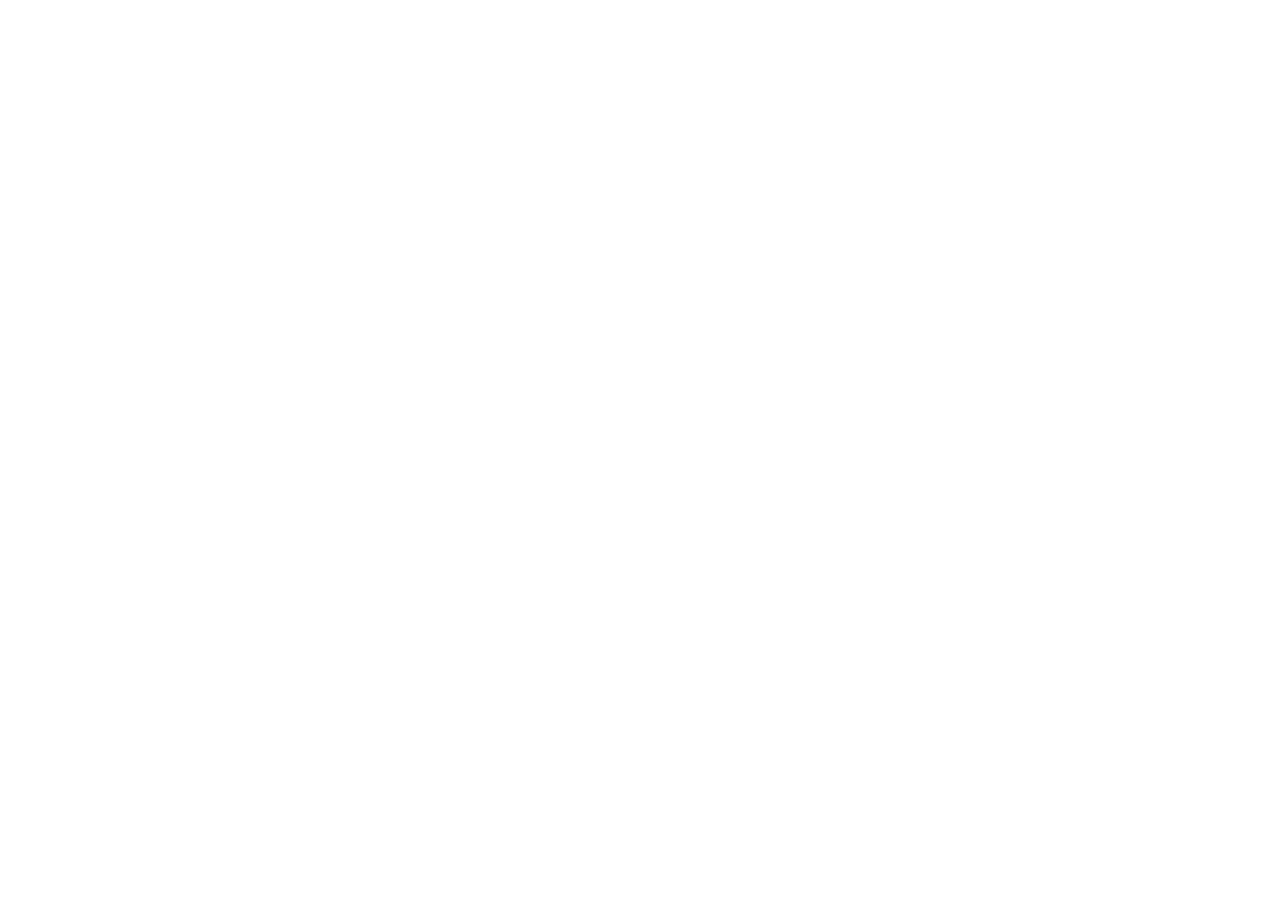
==== login.html @ ce4c8227 "init project" ====
<!DOCTYPE html>
<html lang="en">
<head>
    <meta charset="UTF-8">
    <meta http-equiv="X-UA-Compatible" content="IE=edge">
    <meta name="viewport" content="width=device-width, initial-scale=1.0">
    <title>Document</title>
</head>
<body>
    
</body>
</html>
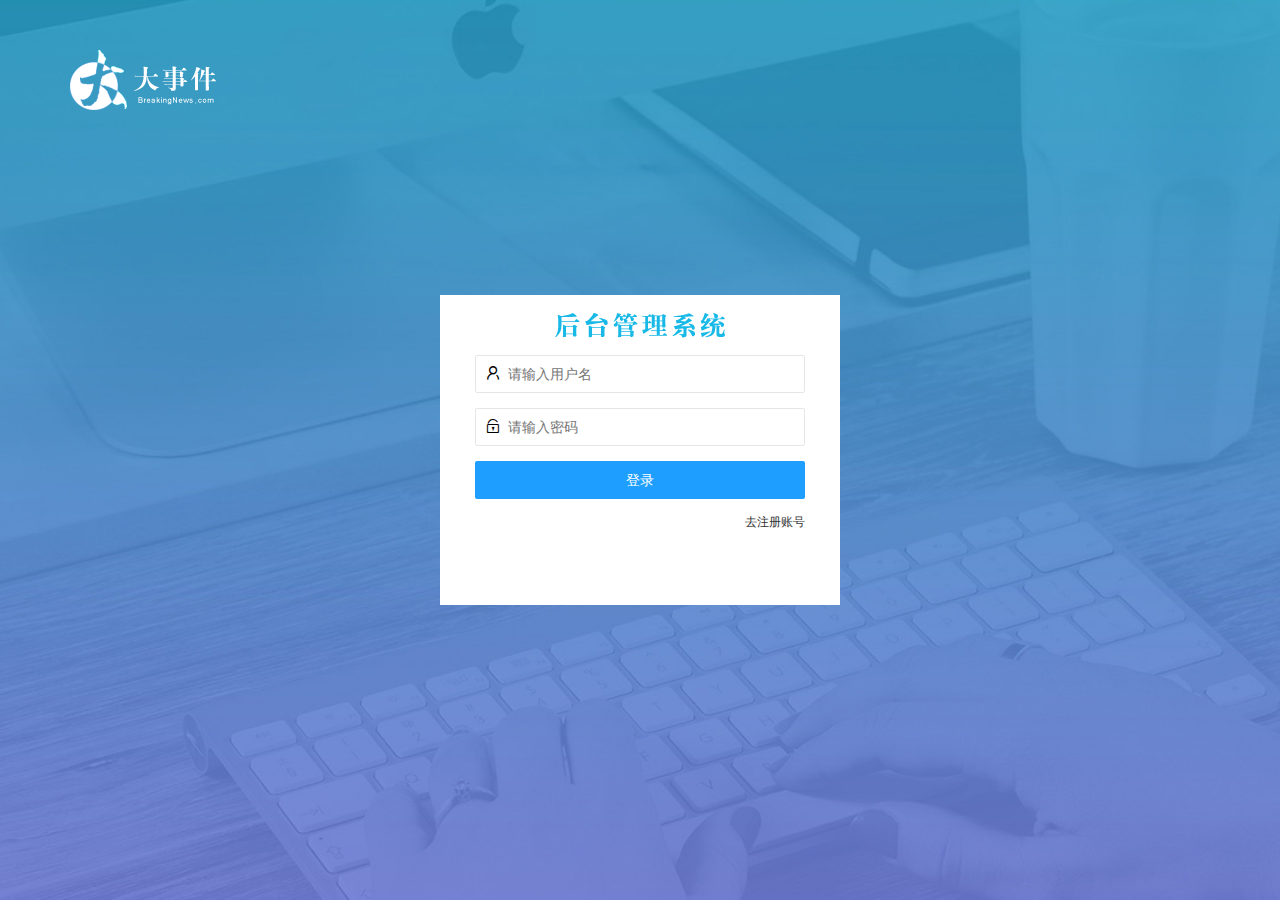
==== commit b2408e82: "完成了登录和注册页面的开发" ====
--- a/login.html
+++ b/login.html
@@ -1,12 +1,97 @@
 <!DOCTYPE html>
 <html lang="en">
+
 <head>
     <meta charset="UTF-8">
     <meta http-equiv="X-UA-Compatible" content="IE=edge">
     <meta name="viewport" content="width=device-width, initial-scale=1.0">
-    <title>Document</title>
+    <title>大事件—登录/注册</title>
+    <link rel="stylesheet" href="/assets/lib/layui/css/layui.css">
+    <link rel="stylesheet" href="./assets/css/login.css">
 </head>
+
 <body>
+    <!-- logo区域 -->
+    <div class="layui-main">
+        <img src="/assets/images/logo.png" alt="" />
+    </div>
+    <!-- 登录注册区域 -->
+    <div class="dlzc">
+        <div class="title-box"></div>
+        <!-- 登录的div -->
+        <div class="login-box">
+            <!-- 登录的表单 -->
+            <form class="layui-form" id="from_login">
+                <!-- 用户名 -->
+                <div class="layui-form-item">
+                    <i class="layui-icon layui-icon-username"></i>  
+                    <input type="text" name="username" required lay-verify="required" placeholder="请输入用户名"
+                        autocomplete="off" class="layui-input">
+
+                </div>
+                <!-- 密码 -->
+                <div class="layui-form-item">
+                    <i class="layui-icon layui-icon-password"></i>  
+                    <input type="password" name="password" required lay-verify="required|pwd" placeholder="请输入密码"
+                        autocomplete="off" class="layui-input">
+
+                </div>
+                <!-- 登录按钮 -->
+                <div class="layui-form-item">
+                    <!-- 注意:表单提交按钮和普通按钮的区别，就是lay-submit属性 -->
+                    <button class="layui-btn layui-btn-fluid layui-btn layui-btn-normal" lay-submit>登录</button>
+                </div>
+                <div class="layui-form-item links">
+                    <a href="javascript:;" id="link_reg">去注册账号</a>
+                </div>
+            </form>
+        </div>
+        <!-- 注册的div -->
+        <div class="reg-box">
+            <!-- 注册的表单 -->
+            <form class="layui-form" id="from_reg">
+                <!-- 用户名 -->
+                <div class="layui-form-item">
+                    <i class="layui-icon layui-icon-username"></i>  
+                    <input type="text" name="username" required lay-verify="required" placeholder="请输入用户名"
+                        autocomplete="off" class="layui-input">
+
+                </div>
+                <!-- 密码 -->
+                <div class="layui-form-item">
+                    <i class="layui-icon layui-icon-password"></i>  
+                    <input type="password" name="password" required lay-verify="required|pwd" placeholder="请输入密码"
+                        autocomplete="off" class="layui-input">
+
+                </div>
+                <!-- 确认密码 -->
+                <div class="layui-form-item">
+                    <i class="layui-icon layui-icon-password"></i>  
+                    <input type="password" name="repassword" required lay-verify="required|pwd|repwb" placeholder="再次确认密码密码"
+                        autocomplete="off" class="layui-input">
+
+                </div>
+                <!-- 登录按钮 -->
+                <div class="layui-form-item">
+                    <!-- 注意:表单提交按钮和普通按钮的区别，就是lay-submit属性 -->
+                    <button class="layui-btn layui-btn-fluid layui-btn layui-btn-normal" lay-submit>注册</button>
+                </div>
+                <div class="layui-form-item links">
+                    <a href="javascript:;" id="link_login">去登录</a>
+                </div>
+            </form>
+         
+        </div>
+    </div>
+    <!-- 导入layui-js -->
+    <script src="/assets/lib/layui/layui.all.js"></script>
+    <!-- 导入jquery -->
+    <script src="/assets/lib/jquery.js"></script>
+    <!-- 导入自己封装的baseAPI.ja -->
+    <script src="/assets/js/baseAPI.js"></script>
+    <!-- 导入自己的js -->
+    <script src="/assets/js/login.js"></script>
     
 </body>
+
 </html>--- a/assets/lib/layui/css/layui.css
+++ b/assets/lib/layui/css/layui.css
@@ -0,0 +1,2 @@
+/** layui-v2.5.5 MIT License By https://www.layui.com */
+ .layui-inline,img{display:inline-block;vertical-align:middle}h1,h2,h3,h4,h5,h6{font-weight:400}.layui-edge,.layui-header,.layui-inline,.layui-main{position:relative}.layui-body,.layui-edge,.layui-elip{overflow:hidden}.layui-btn,.layui-edge,.layui-inline,img{vertical-align:middle}.layui-btn,.layui-disabled,.layui-icon,.layui-unselect{-moz-user-select:none;-webkit-user-select:none;-ms-user-select:none}.layui-elip,.layui-form-checkbox span,.layui-form-pane .layui-form-label{text-overflow:ellipsis;white-space:nowrap}.layui-breadcrumb,.layui-tree-btnGroup{visibility:hidden}blockquote,body,button,dd,div,dl,dt,form,h1,h2,h3,h4,h5,h6,input,li,ol,p,pre,td,textarea,th,ul{margin:0;padding:0;-webkit-tap-highlight-color:rgba(0,0,0,0)}a:active,a:hover{outline:0}img{border:none}li{list-style:none}table{border-collapse:collapse;border-spacing:0}h4,h5,h6{font-size:100%}button,input,optgroup,option,select,textarea{font-family:inherit;font-size:inherit;font-style:inherit;font-weight:inherit;outline:0}pre{white-space:pre-wrap;white-space:-moz-pre-wrap;white-space:-pre-wrap;white-space:-o-pre-wrap;word-wrap:break-word}body{line-height:24px;font:14px Helvetica Neue,Helvetica,PingFang SC,Tahoma,Arial,sans-serif}hr{height:1px;margin:10px 0;border:0;clear:both}a{color:#333;text-decoration:none}a:hover{color:#777}a cite{font-style:normal;*cursor:pointer}.layui-border-box,.layui-border-box *{box-sizing:border-box}.layui-box,.layui-box *{box-sizing:content-box}.layui-clear{clear:both;*zoom:1}.layui-clear:after{content:'\20';clear:both;*zoom:1;display:block;height:0}.layui-inline{*display:inline;*zoom:1}.layui-edge{display:inline-block;width:0;height:0;border-width:6px;border-style:dashed;border-color:transparent}.layui-edge-top{top:-4px;border-bottom-color:#999;border-bottom-style:solid}.layui-edge-right{border-left-color:#999;border-left-style:solid}.layui-edge-bottom{top:2px;border-top-color:#999;border-top-style:solid}.layui-edge-left{border-right-color:#999;border-right-style:solid}.layui-disabled,.layui-disabled:hover{color:#d2d2d2!important;cursor:not-allowed!important}.layui-circle{border-radius:100%}.layui-show{display:block!important}.layui-hide{display:none!important}@font-face{font-family:layui-icon;src:url(../font/iconfont.eot?v=250);src:url(../font/iconfont.eot?v=250#iefix) format('embedded-opentype'),url(../font/iconfont.woff2?v=250) format('woff2'),url(../font/iconfont.woff?v=250) format('woff'),url(../font/iconfont.ttf?v=250) format('truetype'),url(../font/iconfont.svg?v=250#layui-icon) format('svg')}.layui-icon{font-family:layui-icon!important;font-size:16px;font-style:normal;-webkit-font-smoothing:antialiased;-moz-osx-font-smoothing:grayscale}.layui-icon-reply-fill:before{content:"\e611"}.layui-icon-set-fill:before{content:"\e614"}.layui-icon-menu-fill:before{content:"\e60f"}.layui-icon-search:before{content:"\e615"}.layui-icon-share:before{content:"\e641"}.layui-icon-set-sm:before{content:"\e620"}.layui-icon-engine:before{content:"\e628"}.layui-icon-close:before{content:"\1006"}.layui-icon-close-fill:before{content:"\1007"}.layui-icon-chart-screen:before{content:"\e629"}.layui-icon-star:before{content:"\e600"}.layui-icon-circle-dot:before{content:"\e617"}.layui-icon-chat:before{content:"\e606"}.layui-icon-release:before{content:"\e609"}.layui-icon-list:before{content:"\e60a"}.layui-icon-chart:before{content:"\e62c"}.layui-icon-ok-circle:before{content:"\1005"}.layui-icon-layim-theme:before{content:"\e61b"}.layui-icon-table:before{content:"\e62d"}.layui-icon-right:before{content:"\e602"}.layui-icon-left:before{content:"\e603"}.layui-icon-cart-simple:before{content:"\e698"}.layui-icon-face-cry:before{content:"\e69c"}.layui-icon-face-smile:before{content:"\e6af"}.layui-icon-survey:before{content:"\e6b2"}.layui-icon-tree:before{content:"\e62e"}.layui-icon-upload-circle:before{content:"\e62f"}.layui-icon-add-circle:before{content:"\e61f"}.layui-icon-download-circle:before{content:"\e601"}.layui-icon-templeate-1:before{content:"\e630"}.layui-icon-util:before{content:"\e631"}.layui-icon-face-surprised:before{content:"\e664"}.layui-icon-edit:before{content:"\e642"}.layui-icon-speaker:before{content:"\e645"}.layui-icon-down:before{content:"\e61a"}.layui-icon-file:before{content:"\e621"}.layui-icon-layouts:before{content:"\e632"}.layui-icon-rate-half:before{content:"\e6c9"}.layui-icon-add-circle-fine:before{content:"\e608"}.layui-icon-prev-circle:before{content:"\e633"}.layui-icon-read:before{content:"\e705"}.layui-icon-404:before{content:"\e61c"}.layui-icon-carousel:before{content:"\e634"}.layui-icon-help:before{content:"\e607"}.layui-icon-code-circle:before{content:"\e635"}.layui-icon-water:before{content:"\e636"}.layui-icon-username:before{content:"\e66f"}.layui-icon-find-fill:before{content:"\e670"}.layui-icon-about:before{content:"\e60b"}.layui-icon-location:before{content:"\e715"}.layui-icon-up:before{content:"\e619"}.layui-icon-pause:before{content:"\e651"}.layui-icon-date:before{content:"\e637"}.layui-icon-layim-uploadfile:before{content:"\e61d"}.layui-icon-delete:before{content:"\e640"}.layui-icon-play:before{content:"\e652"}.layui-icon-top:before{content:"\e604"}.layui-icon-friends:before{content:"\e612"}.layui-icon-refresh-3:before{content:"\e9aa"}.layui-icon-ok:before{content:"\e605"}.layui-icon-layer:before{content:"\e638"}.layui-icon-face-smile-fine:before{content:"\e60c"}.layui-icon-dollar:before{content:"\e659"}.layui-icon-group:before{content:"\e613"}.layui-icon-layim-download:before{content:"\e61e"}.layui-icon-picture-fine:before{content:"\e60d"}.layui-icon-link:before{content:"\e64c"}.layui-icon-diamond:before{content:"\e735"}.layui-icon-log:before{content:"\e60e"}.layui-icon-rate-solid:before{content:"\e67a"}.layui-icon-fonts-del:before{content:"\e64f"}.layui-icon-unlink:before{content:"\e64d"}.layui-icon-fonts-clear:before{content:"\e639"}.layui-icon-triangle-r:before{content:"\e623"}.layui-icon-circle:before{content:"\e63f"}.layui-icon-radio:before{content:"\e643"}.layui-icon-align-center:before{content:"\e647"}.layui-icon-align-right:before{content:"\e648"}.layui-icon-align-left:before{content:"\e649"}.layui-icon-loading-1:before{content:"\e63e"}.layui-icon-return:before{content:"\e65c"}.layui-icon-fonts-strong:before{content:"\e62b"}.layui-icon-upload:before{content:"\e67c"}.layui-icon-dialogue:before{content:"\e63a"}.layui-icon-video:before{content:"\e6ed"}.layui-icon-headset:before{content:"\e6fc"}.layui-icon-cellphone-fine:before{content:"\e63b"}.layui-icon-add-1:before{content:"\e654"}.layui-icon-face-smile-b:before{content:"\e650"}.layui-icon-fonts-html:before{content:"\e64b"}.layui-icon-form:before{content:"\e63c"}.layui-icon-cart:before{content:"\e657"}.layui-icon-camera-fill:before{content:"\e65d"}.layui-icon-tabs:before{content:"\e62a"}.layui-icon-fonts-code:before{content:"\e64e"}.layui-icon-fire:before{content:"\e756"}.layui-icon-set:before{content:"\e716"}.layui-icon-fonts-u:before{content:"\e646"}.layui-icon-triangle-d:before{content:"\e625"}.layui-icon-tips:before{content:"\e702"}.layui-icon-picture:before{content:"\e64a"}.layui-icon-more-vertical:before{content:"\e671"}.layui-icon-flag:before{content:"\e66c"}.layui-icon-loading:before{content:"\e63d"}.layui-icon-fonts-i:before{content:"\e644"}.layui-icon-refresh-1:before{content:"\e666"}.layui-icon-rmb:before{content:"\e65e"}.layui-icon-home:before{content:"\e68e"}.layui-icon-user:before{content:"\e770"}.layui-icon-notice:before{content:"\e667"}.layui-icon-login-weibo:before{content:"\e675"}.layui-icon-voice:before{content:"\e688"}.layui-icon-upload-drag:before{content:"\e681"}.layui-icon-login-qq:before{content:"\e676"}.layui-icon-snowflake:before{content:"\e6b1"}.layui-icon-file-b:before{content:"\e655"}.layui-icon-template:before{content:"\e663"}.layui-icon-auz:before{content:"\e672"}.layui-icon-console:before{content:"\e665"}.layui-icon-app:before{content:"\e653"}.layui-icon-prev:before{content:"\e65a"}.layui-icon-website:before{content:"\e7ae"}.layui-icon-next:before{content:"\e65b"}.layui-icon-component:before{content:"\e857"}.layui-icon-more:before{content:"\e65f"}.layui-icon-login-wechat:before{content:"\e677"}.layui-icon-shrink-right:before{content:"\e668"}.layui-icon-spread-left:before{content:"\e66b"}.layui-icon-camera:before{content:"\e660"}.layui-icon-note:before{content:"\e66e"}.layui-icon-refresh:before{content:"\e669"}.layui-icon-female:before{content:"\e661"}.layui-icon-male:before{content:"\e662"}.layui-icon-password:before{content:"\e673"}.layui-icon-senior:before{content:"\e674"}.layui-icon-theme:before{content:"\e66a"}.layui-icon-tread:before{content:"\e6c5"}.layui-icon-praise:before{content:"\e6c6"}.layui-icon-star-fill:before{content:"\e658"}.layui-icon-rate:before{content:"\e67b"}.layui-icon-template-1:before{content:"\e656"}.layui-icon-vercode:before{content:"\e679"}.layui-icon-cellphone:before{content:"\e678"}.layui-icon-screen-full:before{content:"\e622"}.layui-icon-screen-restore:before{content:"\e758"}.layui-icon-cols:before{content:"\e610"}.layui-icon-export:before{content:"\e67d"}.layui-icon-print:before{content:"\e66d"}.layui-icon-slider:before{content:"\e714"}.layui-icon-addition:before{content:"\e624"}.layui-icon-subtraction:before{content:"\e67e"}.layui-icon-service:before{content:"\e626"}.layui-icon-transfer:before{content:"\e691"}.layui-main{width:1140px;margin:0 auto}.layui-header{z-index:1000;height:60px}.layui-header a:hover{transition:all .5s;-webkit-transition:all .5s}.layui-side{position:fixed;left:0;top:0;bottom:0;z-index:999;width:200px;overflow-x:hidden}.layui-side-scroll{position:relative;width:220px;height:100%;overflow-x:hidden}.layui-body{position:absolute;left:200px;right:0;top:0;bottom:0;z-index:998;width:auto;overflow-y:auto;box-sizing:border-box}.layui-layout-body{overflow:hidden}.layui-layout-admin .layui-header{background-color:#23262E}.layui-layout-admin .layui-side{top:60px;width:200px;overflow-x:hidden}.layui-layout-admin .layui-body{position:fixed;top:60px;bottom:44px}.layui-layout-admin .layui-main{width:auto;margin:0 15px}.layui-layout-admin .layui-footer{position:fixed;left:200px;right:0;bottom:0;height:44px;line-height:44px;padding:0 15px;background-color:#eee}.layui-layout-admin .layui-logo{position:absolute;left:0;top:0;width:200px;height:100%;line-height:60px;text-align:center;color:#009688;font-size:16px}.layui-layout-admin .layui-header .layui-nav{background:0 0}.layui-layout-left{position:absolute!important;left:200px;top:0}.layui-layout-right{position:absolute!important;right:0;top:0}.layui-container{position:relative;margin:0 auto;padding:0 15px;box-sizing:border-box}.layui-fluid{position:relative;margin:0 auto;padding:0 15px}.layui-row:after,.layui-row:before{content:'';display:block;clear:both}.layui-col-lg1,.layui-col-lg10,.layui-col-lg11,.layui-col-lg12,.layui-col-lg2,.layui-col-lg3,.layui-col-lg4,.layui-col-lg5,.layui-col-lg6,.layui-col-lg7,.layui-col-lg8,.layui-col-lg9,.layui-col-md1,.layui-col-md10,.layui-col-md11,.layui-col-md12,.layui-col-md2,.layui-col-md3,.layui-col-md4,.layui-col-md5,.layui-col-md6,.layui-col-md7,.layui-col-md8,.layui-col-md9,.layui-col-sm1,.layui-col-sm10,.layui-col-sm11,.layui-col-sm12,.layui-col-sm2,.layui-col-sm3,.layui-col-sm4,.layui-col-sm5,.layui-col-sm6,.layui-col-sm7,.layui-col-sm8,.layui-col-sm9,.layui-col-xs1,.layui-col-xs10,.layui-col-xs11,.layui-col-xs12,.layui-col-xs2,.layui-col-xs3,.layui-col-xs4,.layui-col-xs5,.layui-col-xs6,.layui-col-xs7,.layui-col-xs8,.layui-col-xs9{position:relative;display:block;box-sizing:border-box}.layui-col-xs1,.layui-col-xs10,.layui-col-xs11,.layui-col-xs12,.layui-col-xs2,.layui-col-xs3,.layui-col-xs4,.layui-col-xs5,.layui-col-xs6,.layui-col-xs7,.layui-col-xs8,.layui-col-xs9{float:left}.layui-col-xs1{width:8.33333333%}.layui-col-xs2{width:16.66666667%}.layui-col-xs3{width:25%}.layui-col-xs4{width:33.33333333%}.layui-col-xs5{width:41.66666667%}.layui-col-xs6{width:50%}.layui-col-xs7{width:58.33333333%}.layui-col-xs8{width:66.66666667%}.layui-col-xs9{width:75%}.layui-col-xs10{width:83.33333333%}.layui-col-xs11{width:91.66666667%}.layui-col-xs12{width:100%}.layui-col-xs-offset1{margin-left:8.33333333%}.layui-col-xs-offset2{margin-left:16.66666667%}.layui-col-xs-offset3{margin-left:25%}.layui-col-xs-offset4{margin-left:33.33333333%}.layui-col-xs-offset5{margin-left:41.66666667%}.layui-col-xs-offset6{margin-left:50%}.layui-col-xs-offset7{margin-left:58.33333333%}.layui-col-xs-offset8{margin-left:66.66666667%}.layui-col-xs-offset9{margin-left:75%}.layui-col-xs-offset10{margin-left:83.33333333%}.layui-col-xs-offset11{margin-left:91.66666667%}.layui-col-xs-offset12{margin-left:100%}@media screen and (max-width:768px){.layui-hide-xs{display:none!important}.layui-show-xs-block{display:block!important}.layui-show-xs-inline{display:inline!important}.layui-show-xs-inline-block{display:inline-block!important}}@media screen and (min-width:768px){.layui-container{width:750px}.layui-hide-sm{display:none!important}.layui-show-sm-block{display:block!important}.layui-show-sm-inline{display:inline!important}.layui-show-sm-inline-block{display:inline-block!important}.layui-col-sm1,.layui-col-sm10,.layui-col-sm11,.layui-col-sm12,.layui-col-sm2,.layui-col-sm3,.layui-col-sm4,.layui-col-sm5,.layui-col-sm6,.layui-col-sm7,.layui-col-sm8,.layui-col-sm9{float:left}.layui-col-sm1{width:8.33333333%}.layui-col-sm2{width:16.66666667%}.layui-col-sm3{width:25%}.layui-col-sm4{width:33.33333333%}.layui-col-sm5{width:41.66666667%}.layui-col-sm6{width:50%}.layui-col-sm7{width:58.33333333%}.layui-col-sm8{width:66.66666667%}.layui-col-sm9{width:75%}.layui-col-sm10{width:83.33333333%}.layui-col-sm11{width:91.66666667%}.layui-col-sm12{width:100%}.layui-col-sm-offset1{margin-left:8.33333333%}.layui-col-sm-offset2{margin-left:16.66666667%}.layui-col-sm-offset3{margin-left:25%}.layui-col-sm-offset4{margin-left:33.33333333%}.layui-col-sm-offset5{margin-left:41.66666667%}.layui-col-sm-offset6{margin-left:50%}.layui-col-sm-offset7{margin-left:58.33333333%}.layui-col-sm-offset8{margin-left:66.66666667%}.layui-col-sm-offset9{margin-left:75%}.layui-col-sm-offset10{margin-left:83.33333333%}.layui-col-sm-offset11{margin-left:91.66666667%}.layui-col-sm-offset12{margin-left:100%}}@media screen and (min-width:992px){.layui-container{width:970px}.layui-hide-md{display:none!important}.layui-show-md-block{display:block!important}.layui-show-md-inline{display:inline!important}.layui-show-md-inline-block{display:inline-block!important}.layui-col-md1,.layui-col-md10,.layui-col-md11,.layui-col-md12,.layui-col-md2,.layui-col-md3,.layui-col-md4,.layui-col-md5,.layui-col-md6,.layui-col-md7,.layui-col-md8,.layui-col-md9{float:left}.layui-col-md1{width:8.33333333%}.layui-col-md2{width:16.66666667%}.layui-col-md3{width:25%}.layui-col-md4{width:33.33333333%}.layui-col-md5{width:41.66666667%}.layui-col-md6{width:50%}.layui-col-md7{width:58.33333333%}.layui-col-md8{width:66.66666667%}.layui-col-md9{width:75%}.layui-col-md10{width:83.33333333%}.layui-col-md11{width:91.66666667%}.layui-col-md12{width:100%}.layui-col-md-offset1{margin-left:8.33333333%}.layui-col-md-offset2{margin-left:16.66666667%}.layui-col-md-offset3{margin-left:25%}.layui-col-md-offset4{margin-left:33.33333333%}.layui-col-md-offset5{margin-left:41.66666667%}.layui-col-md-offset6{margin-left:50%}.layui-col-md-offset7{margin-left:58.33333333%}.layui-col-md-offset8{margin-left:66.66666667%}.layui-col-md-offset9{margin-left:75%}.layui-col-md-offset10{margin-left:83.33333333%}.layui-col-md-offset11{margin-left:91.66666667%}.layui-col-md-offset12{margin-left:100%}}@media screen and (min-width:1200px){.layui-container{width:1170px}.layui-hide-lg{display:none!important}.layui-show-lg-block{display:block!important}.layui-show-lg-inline{display:inline!important}.layui-show-lg-inline-block{display:inline-block!important}.layui-col-lg1,.layui-col-lg10,.layui-col-lg11,.layui-col-lg12,.layui-col-lg2,.layui-col-lg3,.layui-col-lg4,.layui-col-lg5,.layui-col-lg6,.layui-col-lg7,.layui-col-lg8,.layui-col-lg9{float:left}.layui-col-lg1{width:8.33333333%}.layui-col-lg2{width:16.66666667%}.layui-col-lg3{width:25%}.layui-col-lg4{width:33.33333333%}.layui-col-lg5{width:41.66666667%}.layui-col-lg6{width:50%}.layui-col-lg7{width:58.33333333%}.layui-col-lg8{width:66.66666667%}.layui-col-lg9{width:75%}.layui-col-lg10{width:83.33333333%}.layui-col-lg11{width:91.66666667%}.layui-col-lg12{width:100%}.layui-col-lg-offset1{margin-left:8.33333333%}.layui-col-lg-offset2{margin-left:16.66666667%}.layui-col-lg-offset3{margin-left:25%}.layui-col-lg-offset4{margin-left:33.33333333%}.layui-col-lg-offset5{margin-left:41.66666667%}.layui-col-lg-offset6{margin-left:50%}.layui-col-lg-offset7{margin-left:58.33333333%}.layui-col-lg-offset8{margin-left:66.66666667%}.layui-col-lg-offset9{margin-left:75%}.layui-col-lg-offset10{margin-left:83.33333333%}.layui-col-lg-offset11{margin-left:91.66666667%}.layui-col-lg-offset12{margin-left:100%}}.layui-col-space1{margin:-.5px}.layui-col-space1>*{padding:.5px}.layui-col-space3{margin:-1.5px}.layui-col-space3>*{padding:1.5px}.layui-col-space5{margin:-2.5px}.layui-col-space5>*{padding:2.5px}.layui-col-space8{margin:-3.5px}.layui-col-space8>*{padding:3.5px}.layui-col-space10{margin:-5px}.layui-col-space10>*{padding:5px}.layui-col-space12{margin:-6px}.layui-col-space12>*{padding:6px}.layui-col-space15{margin:-7.5px}.layui-col-space15>*{padding:7.5px}.layui-col-space18{margin:-9px}.layui-col-space18>*{padding:9px}.layui-col-space20{margin:-10px}.layui-col-space20>*{padding:10px}.layui-col-space22{margin:-11px}.layui-col-space22>*{padding:11px}.layui-col-space25{margin:-12.5px}.layui-col-space25>*{padding:12.5px}.layui-col-space30{margin:-15px}.layui-col-space30>*{padding:15px}.layui-btn,.layui-input,.layui-select,.layui-textarea,.layui-upload-button{outline:0;-webkit-appearance:none;transition:all .3s;-webkit-transition:all .3s;box-sizing:border-box}.layui-elem-quote{margin-bottom:10px;padding:15px;line-height:22px;border-left:5px solid #009688;border-radius:0 2px 2px 0;background-color:#f2f2f2}.layui-quote-nm{border-style:solid;border-width:1px 1px 1px 5px;background:0 0}.layui-elem-field{margin-bottom:10px;padding:0;border-width:1px;border-style:solid}.layui-elem-field legend{margin-left:20px;padding:0 10px;font-size:20px;font-weight:300}.layui-field-title{margin:10px 0 20px;border-width:1px 0 0}.layui-field-box{padding:10px 15px}.layui-field-title .layui-field-box{padding:10px 0}.layui-progress{position:relative;height:6px;border-radius:20px;background-color:#e2e2e2}.layui-progress-bar{position:absolute;left:0;top:0;width:0;max-width:100%;height:6px;border-radius:20px;text-align:right;background-color:#5FB878;transition:all .3s;-webkit-transition:all .3s}.layui-progress-big,.layui-progress-big .layui-progress-bar{height:18px;line-height:18px}.layui-progress-text{position:relative;top:-20px;line-height:18px;font-size:12px;color:#666}.layui-progress-big .layui-progress-text{position:static;padding:0 10px;color:#fff}.layui-collapse{border-width:1px;border-style:solid;border-radius:2px}.layui-colla-content,.layui-colla-item{border-top-width:1px;border-top-style:solid}.layui-colla-item:first-child{border-top:none}.layui-colla-title{position:relative;height:42px;line-height:42px;padding:0 15px 0 35px;color:#333;background-color:#f2f2f2;cursor:pointer;font-size:14px;overflow:hidden}.layui-colla-content{display:none;padding:10px 15px;line-height:22px;color:#666}.layui-colla-icon{position:absolute;left:15px;top:0;font-size:14px}.layui-card{margin-bottom:15px;border-radius:2px;background-color:#fff;box-shadow:0 1px 2px 0 rgba(0,0,0,.05)}.layui-card:last-child{margin-bottom:0}.layui-card-header{position:relative;height:42px;line-height:42px;padding:0 15px;border-bottom:1px solid #f6f6f6;color:#333;border-radius:2px 2px 0 0;font-size:14px}.layui-bg-black,.layui-bg-blue,.layui-bg-cyan,.layui-bg-green,.layui-bg-orange,.layui-bg-red{color:#fff!important}.layui-card-body{position:relative;padding:10px 15px;line-height:24px}.layui-card-body[pad15]{padding:15px}.layui-card-body[pad20]{padding:20px}.layui-card-body .layui-table{margin:5px 0}.layui-card .layui-tab{margin:0}.layui-panel-window{position:relative;padding:15px;border-radius:0;border-top:5px solid #E6E6E6;background-color:#fff}.layui-auxiliar-moving{position:fixed;left:0;right:0;top:0;bottom:0;width:100%;height:100%;background:0 0;z-index:9999999999}.layui-form-label,.layui-form-mid,.layui-form-select,.layui-input-block,.layui-input-inline,.layui-textarea{position:relative}.layui-bg-red{background-color:#FF5722!important}.layui-bg-orange{background-color:#FFB800!important}.layui-bg-green{background-color:#009688!important}.layui-bg-cyan{background-color:#2F4056!important}.layui-bg-blue{background-color:#1E9FFF!important}.layui-bg-black{background-color:#393D49!important}.layui-bg-gray{background-color:#eee!important;color:#666!important}.layui-badge-rim,.layui-colla-content,.layui-colla-item,.layui-collapse,.layui-elem-field,.layui-form-pane .layui-form-item[pane],.layui-form-pane .layui-form-label,.layui-input,.layui-layedit,.layui-layedit-tool,.layui-quote-nm,.layui-select,.layui-tab-bar,.layui-tab-card,.layui-tab-title,.layui-tab-title .layui-this:after,.layui-textarea{border-color:#e6e6e6}.layui-timeline-item:before,hr{background-color:#e6e6e6}.layui-text{line-height:22px;font-size:14px;color:#666}.layui-text h1,.layui-text h2,.layui-text h3{font-weight:500;color:#333}.layui-text h1{font-size:30px}.layui-text h2{font-size:24px}.layui-text h3{font-size:18px}.layui-text a:not(.layui-btn){color:#01AAED}.layui-text a:not(.layui-btn):hover{text-decoration:underline}.layui-text ul{padding:5px 0 5px 15px}.layui-text ul li{margin-top:5px;list-style-type:disc}.layui-text em,.layui-word-aux{color:#999!important;padding:0 5px!important}.layui-btn{display:inline-block;height:38px;line-height:38px;padding:0 18px;background-color:#009688;color:#fff;white-space:nowrap;text-align:center;font-size:14px;border:none;border-radius:2px;cursor:pointer}.layui-btn:hover{opacity:.8;filter:alpha(opacity=80);color:#fff}.layui-btn:active{opacity:1;filter:alpha(opacity=100)}.layui-btn+.layui-btn{margin-left:10px}.layui-btn-container{font-size:0}.layui-btn-container .layui-btn{margin-right:10px;margin-bottom:10px}.layui-btn-container .layui-btn+.layui-btn{margin-left:0}.layui-table .layui-btn-container .layui-btn{margin-bottom:9px}.layui-btn-radius{border-radius:100px}.layui-btn .layui-icon{margin-right:3px;font-size:18px;vertical-align:bottom;vertical-align:middle\9}.layui-btn-primary{border:1px solid #C9C9C9;background-color:#fff;color:#555}.layui-btn-primary:hover{border-color:#009688;color:#333}.layui-btn-normal{background-color:#1E9FFF}.layui-btn-warm{background-color:#FFB800}.layui-btn-danger{background-color:#FF5722}.layui-btn-checked{background-color:#5FB878}.layui-btn-disabled,.layui-btn-disabled:active,.layui-btn-disabled:hover{border:1px solid #e6e6e6;background-color:#FBFBFB;color:#C9C9C9;cursor:not-allowed;opacity:1}.layui-btn-lg{height:44px;line-height:44px;padding:0 25px;font-size:16px}.layui-btn-sm{height:30px;line-height:30px;padding:0 10px;font-size:12px}.layui-btn-sm i{font-size:16px!important}.layui-btn-xs{height:22px;line-height:22px;padding:0 5px;font-size:12px}.layui-btn-xs i{font-size:14px!important}.layui-btn-group{display:inline-block;vertical-align:middle;font-size:0}.layui-btn-group .layui-btn{margin-left:0!important;margin-right:0!important;border-left:1px solid rgba(255,255,255,.5);border-radius:0}.layui-btn-group .layui-btn-primary{border-left:none}.layui-btn-group .layui-btn-primary:hover{border-color:#C9C9C9;color:#009688}.layui-btn-group .layui-btn:first-child{border-left:none;border-radius:2px 0 0 2px}.layui-btn-group .layui-btn-primary:first-child{border-left:1px solid #c9c9c9}.layui-btn-group .layui-btn:last-child{border-radius:0 2px 2px 0}.layui-btn-group .layui-btn+.layui-btn{margin-left:0}.layui-btn-group+.layui-btn-group{margin-left:10px}.layui-btn-fluid{width:100%}.layui-input,.layui-select,.layui-textarea{height:38px;line-height:1.3;line-height:38px\9;border-width:1px;border-style:solid;background-color:#fff;border-radius:2px}.layui-input::-webkit-input-placeholder,.layui-select::-webkit-input-placeholder,.layui-textarea::-webkit-input-placeholder{line-height:1.3}.layui-input,.layui-textarea{display:block;width:100%;padding-left:10px}.layui-input:hover,.layui-textarea:hover{border-color:#D2D2D2!important}.layui-input:focus,.layui-textarea:focus{border-color:#C9C9C9!important}.layui-textarea{min-height:100px;height:auto;line-height:20px;padding:6px 10px;resize:vertical}.layui-select{padding:0 10px}.layui-form input[type=checkbox],.layui-form input[type=radio],.layui-form select{display:none}.layui-form [lay-ignore]{display:initial}.layui-form-item{margin-bottom:15px;clear:both;*zoom:1}.layui-form-item:after{content:'\20';clear:both;*zoom:1;display:block;height:0}.layui-form-label{float:left;display:block;padding:9px 15px;width:80px;font-weight:400;line-height:20px;text-align:right}.layui-form-label-col{display:block;float:none;padding:9px 0;line-height:20px;text-align:left}.layui-form-item .layui-inline{margin-bottom:5px;margin-right:10px}.layui-input-block{margin-left:110px;min-height:36px}.layui-input-inline{display:inline-block;vertical-align:middle}.layui-form-item .layui-input-inline{float:left;width:190px;margin-right:10px}.layui-form-text .layui-input-inline{width:auto}.layui-form-mid{float:left;display:block;padding:9px 0!important;line-height:20px;margin-right:10px}.layui-form-danger+.layui-form-select .layui-input,.layui-form-danger:focus{border-color:#FF5722!important}.layui-form-select .layui-input{padding-right:30px;cursor:pointer}.layui-form-select .layui-edge{position:absolute;right:10px;top:50%;margin-top:-3px;cursor:pointer;border-width:6px;border-top-color:#c2c2c2;border-top-style:solid;transition:all .3s;-webkit-transition:all .3s}.layui-form-select dl{display:none;position:absolute;left:0;top:42px;padding:5px 0;z-index:899;min-width:100%;border:1px solid #d2d2d2;max-height:300px;overflow-y:auto;background-color:#fff;border-radius:2px;box-shadow:0 2px 4px rgba(0,0,0,.12);box-sizing:border-box}.layui-form-select dl dd,.layui-form-select dl dt{padding:0 10px;line-height:36px;white-space:nowrap;overflow:hidden;text-overflow:ellipsis}.layui-form-select dl dt{font-size:12px;color:#999}.layui-form-select dl dd{cursor:pointer}.layui-form-select dl dd:hover{background-color:#f2f2f2;-webkit-transition:.5s all;transition:.5s all}.layui-form-select .layui-select-group dd{padding-left:20px}.layui-form-select dl dd.layui-select-tips{padding-left:10px!important;color:#999}.layui-form-select dl dd.layui-this{background-color:#5FB878;color:#fff}.layui-form-checkbox,.layui-form-select dl dd.layui-disabled{background-color:#fff}.layui-form-selected dl{display:block}.layui-form-checkbox,.layui-form-checkbox *,.layui-form-switch{display:inline-block;vertical-align:middle}.layui-form-selected .layui-edge{margin-top:-9px;-webkit-transform:rotate(180deg);transform:rotate(180deg);margin-top:-3px\9}:root .layui-form-selected .layui-edge{margin-top:-9px\0/IE9}.layui-form-selectup dl{top:auto;bottom:42px}.layui-select-none{margin:5px 0;text-align:center;color:#999}.layui-select-disabled .layui-disabled{border-color:#eee!important}.layui-select-disabled .layui-edge{border-top-color:#d2d2d2}.layui-form-checkbox{position:relative;height:30px;line-height:30px;margin-right:10px;padding-right:30px;cursor:pointer;font-size:0;-webkit-transition:.1s linear;transition:.1s linear;box-sizing:border-box}.layui-form-checkbox span{padding:0 10px;height:100%;font-size:14px;border-radius:2px 0 0 2px;background-color:#d2d2d2;color:#fff;overflow:hidden}.layui-form-checkbox:hover span{background-color:#c2c2c2}.layui-form-checkbox i{position:absolute;right:0;top:0;width:30px;height:28px;border:1px solid #d2d2d2;border-left:none;border-radius:0 2px 2px 0;color:#fff;font-size:20px;text-align:center}.layui-form-checkbox:hover i{border-color:#c2c2c2;color:#c2c2c2}.layui-form-checked,.layui-form-checked:hover{border-color:#5FB878}.layui-form-checked span,.layui-form-checked:hover span{background-color:#5FB878}.layui-form-checked i,.layui-form-checked:hover i{color:#5FB878}.layui-form-item .layui-form-checkbox{margin-top:4px}.layui-form-checkbox[lay-skin=primary]{height:auto!important;line-height:normal!important;min-width:18px;min-height:18px;border:none!important;margin-right:0;padding-left:28px;padding-right:0;background:0 0}.layui-form-checkbox[lay-skin=primary] span{padding-left:0;padding-right:15px;line-height:18px;background:0 0;color:#666}.layui-form-checkbox[lay-skin=primary] i{right:auto;left:0;width:16px;height:16px;line-height:16px;border:1px solid #d2d2d2;font-size:12px;border-radius:2px;background-color:#fff;-webkit-transition:.1s linear;transition:.1s linear}.layui-form-checkbox[lay-skin=primary]:hover i{border-color:#5FB878;color:#fff}.layui-form-checked[lay-skin=primary] i{border-color:#5FB878!important;background-color:#5FB878;color:#fff}.layui-checkbox-disbaled[lay-skin=primary] span{background:0 0!important;color:#c2c2c2}.layui-checkbox-disbaled[lay-skin=primary]:hover i{border-color:#d2d2d2}.layui-form-item .layui-form-checkbox[lay-skin=primary]{margin-top:10px}.layui-form-switch{position:relative;height:22px;line-height:22px;min-width:35px;padding:0 5px;margin-top:8px;border:1px solid #d2d2d2;border-radius:20px;cursor:pointer;background-color:#fff;-webkit-transition:.1s linear;transition:.1s linear}.layui-form-switch i{position:absolute;left:5px;top:3px;width:16px;height:16px;border-radius:20px;background-color:#d2d2d2;-webkit-transition:.1s linear;transition:.1s linear}.layui-form-switch em{position:relative;top:0;width:25px;margin-left:21px;padding:0!important;text-align:center!important;color:#999!important;font-style:normal!important;font-size:12px}.layui-form-onswitch{border-color:#5FB878;background-color:#5FB878}.layui-checkbox-disbaled,.layui-checkbox-disbaled i{border-color:#e2e2e2!important}.layui-form-onswitch i{left:100%;margin-left:-21px;background-color:#fff}.layui-form-onswitch em{margin-left:5px;margin-right:21px;color:#fff!important}.layui-checkbox-disbaled span{background-color:#e2e2e2!important}.layui-checkbox-disbaled:hover i{color:#fff!important}[lay-radio]{display:none}.layui-form-radio,.layui-form-radio *{display:inline-block;vertical-align:middle}.layui-form-radio{line-height:28px;margin:6px 10px 0 0;padding-right:10px;cursor:pointer;font-size:0}.layui-form-radio *{font-size:14px}.layui-form-radio>i{margin-right:8px;font-size:22px;color:#c2c2c2}.layui-form-radio>i:hover,.layui-form-radioed>i{color:#5FB878}.layui-radio-disbaled>i{color:#e2e2e2!important}.layui-form-pane .layui-form-label{width:110px;padding:8px 15px;height:38px;line-height:20px;border-width:1px;border-style:solid;border-radius:2px 0 0 2px;text-align:center;background-color:#FBFBFB;overflow:hidden;box-sizing:border-box}.layui-form-pane .layui-input-inline{margin-left:-1px}.layui-form-pane .layui-input-block{margin-left:110px;left:-1px}.layui-form-pane .layui-input{border-radius:0 2px 2px 0}.layui-form-pane .layui-form-text .layui-form-label{float:none;width:100%;border-radius:2px;box-sizing:border-box;text-align:left}.layui-form-pane .layui-form-text .layui-input-inline{display:block;margin:0;top:-1px;clear:both}.layui-form-pane .layui-form-text .layui-input-block{margin:0;left:0;top:-1px}.layui-form-pane .layui-form-text .layui-textarea{min-height:100px;border-radius:0 0 2px 2px}.layui-form-pane .layui-form-checkbox{margin:4px 0 4px 10px}.layui-form-pane .layui-form-radio,.layui-form-pane .layui-form-switch{margin-top:6px;margin-left:10px}.layui-form-pane .layui-form-item[pane]{position:relative;border-width:1px;border-style:solid}.layui-form-pane .layui-form-item[pane] .layui-form-label{position:absolute;left:0;top:0;height:100%;border-width:0 1px 0 0}.layui-form-pane .layui-form-item[pane] .layui-input-inline{margin-left:110px}@media screen and (max-width:450px){.layui-form-item .layui-form-label{text-overflow:ellipsis;overflow:hidden;white-space:nowrap}.layui-form-item .layui-inline{display:block;margin-right:0;margin-bottom:20px;clear:both}.layui-form-item .layui-inline:after{content:'\20';clear:both;display:block;height:0}.layui-form-item .layui-input-inline{display:block;float:none;left:-3px;width:auto;margin:0 0 10px 112px}.layui-form-item .layui-input-inline+.layui-form-mid{margin-left:110px;top:-5px;padding:0}.layui-form-item .layui-form-checkbox{margin-right:5px;margin-bottom:5px}}.layui-layedit{border-width:1px;border-style:solid;border-radius:2px}.layui-layedit-tool{padding:3px 5px;border-bottom-width:1px;border-bottom-style:solid;font-size:0}.layedit-tool-fixed{position:fixed;top:0;border-top:1px solid #e2e2e2}.layui-layedit-tool .layedit-tool-mid,.layui-layedit-tool .layui-icon{display:inline-block;vertical-align:middle;text-align:center;font-size:14px}.layui-layedit-tool .layui-icon{position:relative;width:32px;height:30px;line-height:30px;margin:3px 5px;color:#777;cursor:pointer;border-radius:2px}.layui-layedit-tool .layui-icon:hover{color:#393D49}.layui-layedit-tool .layui-icon:active{color:#000}.layui-layedit-tool .layedit-tool-active{background-color:#e2e2e2;color:#000}.layui-layedit-tool .layui-disabled,.layui-layedit-tool .layui-disabled:hover{color:#d2d2d2;cursor:not-allowed}.layui-layedit-tool .layedit-tool-mid{width:1px;height:18px;margin:0 10px;background-color:#d2d2d2}.layedit-tool-html{width:50px!important;font-size:30px!important}.layedit-tool-b,.layedit-tool-code,.layedit-tool-help{font-size:16px!important}.layedit-tool-d,.layedit-tool-face,.layedit-tool-image,.layedit-tool-unlink{font-size:18px!important}.layedit-tool-image input{position:absolute;font-size:0;left:0;top:0;width:100%;height:100%;opacity:.01;filter:Alpha(opacity=1);cursor:pointer}.layui-layedit-iframe iframe{display:block;width:100%}#LAY_layedit_code{overflow:hidden}.layui-laypage{display:inline-block;*display:inline;*zoom:1;vertical-align:middle;margin:10px 0;font-size:0}.layui-laypage>a:first-child,.layui-laypage>a:first-child em{border-radius:2px 0 0 2px}.layui-laypage>a:last-child,.layui-laypage>a:last-child em{border-radius:0 2px 2px 0}.layui-laypage>:first-child{margin-left:0!important}.layui-laypage>:last-child{margin-right:0!important}.layui-laypage a,.layui-laypage button,.layui-laypage input,.layui-laypage select,.layui-laypage span{border:1px solid #e2e2e2}.layui-laypage a,.layui-laypage span{display:inline-block;*display:inline;*zoom:1;vertical-align:middle;padding:0 15px;height:28px;line-height:28px;margin:0 -1px 5px 0;background-color:#fff;color:#333;font-size:12px}.layui-flow-more a *,.layui-laypage input,.layui-table-view select[lay-ignore]{display:inline-block}.layui-laypage a:hover{color:#009688}.layui-laypage em{font-style:normal}.layui-laypage .layui-laypage-spr{color:#999;font-weight:700}.layui-laypage a{text-decoration:none}.layui-laypage .layui-laypage-curr{position:relative}.layui-laypage .layui-laypage-curr em{position:relative;color:#fff}.layui-laypage .layui-laypage-curr .layui-laypage-em{position:absolute;left:-1px;top:-1px;padding:1px;width:100%;height:100%;background-color:#009688}.layui-laypage-em{border-radius:2px}.layui-laypage-next em,.layui-laypage-prev em{font-family:Sim sun;font-size:16px}.layui-laypage .layui-laypage-count,.layui-laypage .layui-laypage-limits,.layui-laypage .layui-laypage-refresh,.layui-laypage .layui-laypage-skip{margin-left:10px;margin-right:10px;padding:0;border:none}.layui-laypage .layui-laypage-limits,.layui-laypage .layui-laypage-refresh{vertical-align:top}.layui-laypage .layui-laypage-refresh i{font-size:18px;cursor:pointer}.layui-laypage select{height:22px;padding:3px;border-radius:2px;cursor:pointer}.layui-laypage .layui-laypage-skip{height:30px;line-height:30px;color:#999}.layui-laypage button,.layui-laypage input{height:30px;line-height:30px;border-radius:2px;vertical-align:top;background-color:#fff;box-sizing:border-box}.layui-laypage input{width:40px;margin:0 10px;padding:0 3px;text-align:center}.layui-laypage input:focus,.layui-laypage select:focus{border-color:#009688!important}.layui-laypage button{margin-left:10px;padding:0 10px;cursor:pointer}.layui-table,.layui-table-view{margin:10px 0}.layui-flow-more{margin:10px 0;text-align:center;color:#999;font-size:14px}.layui-flow-more a{height:32px;line-height:32px}.layui-flow-more a *{vertical-align:top}.layui-flow-more a cite{padding:0 20px;border-radius:3px;background-color:#eee;color:#333;font-style:normal}.layui-flow-more a cite:hover{opacity:.8}.layui-flow-more a i{font-size:30px;color:#737383}.layui-table{width:100%;background-color:#fff;color:#666}.layui-table tr{transition:all .3s;-webkit-transition:all .3s}.layui-table th{text-align:left;font-weight:400}.layui-table tbody tr:hover,.layui-table thead tr,.layui-table-click,.layui-table-header,.layui-table-hover,.layui-table-mend,.layui-table-patch,.layui-table-tool,.layui-table-total,.layui-table-total tr,.layui-table[lay-even] tr:nth-child(even){background-color:#f2f2f2}.layui-table td,.layui-table th,.layui-table-col-set,.layui-table-fixed-r,.layui-table-grid-down,.layui-table-header,.layui-table-page,.layui-table-tips-main,.layui-table-tool,.layui-table-total,.layui-table-view,.layui-table[lay-skin=line],.layui-table[lay-skin=row]{border-width:1px;border-style:solid;border-color:#e6e6e6}.layui-table td,.layui-table th{position:relative;padding:9px 15px;min-height:20px;line-height:20px;font-size:14px}.layui-table[lay-skin=line] td,.layui-table[lay-skin=line] th{border-width:0 0 1px}.layui-table[lay-skin=row] td,.layui-table[lay-skin=row] th{border-width:0 1px 0 0}.layui-table[lay-skin=nob] td,.layui-table[lay-skin=nob] th{border:none}.layui-table img{max-width:100px}.layui-table[lay-size=lg] td,.layui-table[lay-size=lg] th{padding:15px 30px}.layui-table-view .layui-table[lay-size=lg] .layui-table-cell{height:40px;line-height:40px}.layui-table[lay-size=sm] td,.layui-table[lay-size=sm] th{font-size:12px;padding:5px 10px}.layui-table-view .layui-table[lay-size=sm] .layui-table-cell{height:20px;line-height:20px}.layui-table[lay-data]{display:none}.layui-table-box{position:relative;overflow:hidden}.layui-table-view .layui-table{position:relative;width:auto;margin:0}.layui-table-view .layui-table[lay-skin=line]{border-width:0 1px 0 0}.layui-table-view .layui-table[lay-skin=row]{border-width:0 0 1px}.layui-table-view .layui-table td,.layui-table-view .layui-table th{padding:5px 0;border-top:none;border-left:none}.layui-table-view .layui-table th.layui-unselect .layui-table-cell span{cursor:pointer}.layui-table-view .layui-table td{cursor:default}.layui-table-view .layui-table td[data-edit=text]{cursor:text}.layui-table-view .layui-form-checkbox[lay-skin=primary] i{width:18px;height:18px}.layui-table-view .layui-form-radio{line-height:0;padding:0}.layui-table-view .layui-form-radio>i{margin:0;font-size:20px}.layui-table-init{position:absolute;left:0;top:0;width:100%;height:100%;text-align:center;z-index:110}.layui-table-init .layui-icon{position:absolute;left:50%;top:50%;margin:-15px 0 0 -15px;font-size:30px;color:#c2c2c2}.layui-table-header{border-width:0 0 1px;overflow:hidden}.layui-table-header .layui-table{margin-bottom:-1px}.layui-table-tool .layui-inline[lay-event]{position:relative;width:26px;height:26px;padding:5px;line-height:16px;margin-right:10px;text-align:center;color:#333;border:1px solid #ccc;cursor:pointer;-webkit-transition:.5s all;transition:.5s all}.layui-table-tool .layui-inline[lay-event]:hover{border:1px solid #999}.layui-table-tool-temp{padding-right:120px}.layui-table-tool-self{position:absolute;right:17px;top:10px}.layui-table-tool .layui-table-tool-self .layui-inline[lay-event]{margin:0 0 0 10px}.layui-table-tool-panel{position:absolute;top:29px;left:-1px;padding:5px 0;min-width:150px;min-height:40px;border:1px solid #d2d2d2;text-align:left;overflow-y:auto;background-color:#fff;box-shadow:0 2px 4px rgba(0,0,0,.12)}.layui-table-cell,.layui-table-tool-panel li{overflow:hidden;text-overflow:ellipsis;white-space:nowrap}.layui-table-tool-panel li{padding:0 10px;line-height:30px;-webkit-transition:.5s all;transition:.5s all}.layui-table-tool-panel li .layui-form-checkbox[lay-skin=primary]{width:100%;padding-left:28px}.layui-table-tool-panel li:hover{background-color:#f2f2f2}.layui-table-tool-panel li .layui-form-checkbox[lay-skin=primary] i{position:absolute;left:0;top:0}.layui-table-tool-panel li .layui-form-checkbox[lay-skin=primary] span{padding:0}.layui-table-tool .layui-table-tool-self .layui-table-tool-panel{left:auto;right:-1px}.layui-table-col-set{position:absolute;right:0;top:0;width:20px;height:100%;border-width:0 0 0 1px;background-color:#fff}.layui-table-sort{width:10px;height:20px;margin-left:5px;cursor:pointer!important}.layui-table-sort .layui-edge{position:absolute;left:5px;border-width:5px}.layui-table-sort .layui-table-sort-asc{top:3px;border-top:none;border-bottom-style:solid;border-bottom-color:#b2b2b2}.layui-table-sort .layui-table-sort-asc:hover{border-bottom-color:#666}.layui-table-sort .layui-table-sort-desc{bottom:5px;border-bottom:none;border-top-style:solid;border-top-color:#b2b2b2}.layui-table-sort .layui-table-sort-desc:hover{border-top-color:#666}.layui-table-sort[lay-sort=asc] .layui-table-sort-asc{border-bottom-color:#000}.layui-table-sort[lay-sort=desc] .layui-table-sort-desc{border-top-color:#000}.layui-table-cell{height:28px;line-height:28px;padding:0 15px;position:relative;box-sizing:border-box}.layui-table-cell .layui-form-checkbox[lay-skin=primary]{top:-1px;padding:0}.layui-table-cell .layui-table-link{color:#01AAED}.laytable-cell-checkbox,.laytable-cell-numbers,.laytable-cell-radio,.laytable-cell-space{padding:0;text-align:center}.layui-table-body{position:relative;overflow:auto;margin-right:-1px;margin-bottom:-1px}.layui-table-body .layui-none{line-height:26px;padding:15px;text-align:center;color:#999}.layui-table-fixed{position:absolute;left:0;top:0;z-index:101}.layui-table-fixed .layui-table-body{overflow:hidden}.layui-table-fixed-l{box-shadow:0 -1px 8px rgba(0,0,0,.08)}.layui-table-fixed-r{left:auto;right:-1px;border-width:0 0 0 1px;box-shadow:-1px 0 8px rgba(0,0,0,.08)}.layui-table-fixed-r .layui-table-header{position:relative;overflow:visible}.layui-table-mend{position:absolute;right:-49px;top:0;height:100%;width:50px}.layui-table-tool{position:relative;z-index:890;width:100%;min-height:50px;line-height:30px;padding:10px 15px;border-width:0 0 1px}.layui-table-tool .layui-btn-container{margin-bottom:-10px}.layui-table-page,.layui-table-total{border-width:1px 0 0;margin-bottom:-1px;overflow:hidden}.layui-table-page{position:relative;width:100%;padding:7px 7px 0;height:41px;font-size:12px;white-space:nowrap}.layui-table-page>div{height:26px}.layui-table-page .layui-laypage{margin:0}.layui-table-page .layui-laypage a,.layui-table-page .layui-laypage span{height:26px;line-height:26px;margin-bottom:10px;border:none;background:0 0}.layui-table-page .layui-laypage a,.layui-table-page .layui-laypage span.layui-laypage-curr{padding:0 12px}.layui-table-page .layui-laypage span{margin-left:0;padding:0}.layui-table-page .layui-laypage .layui-laypage-prev{margin-left:-7px!important}.layui-table-page .layui-laypage .layui-laypage-curr .layui-laypage-em{left:0;top:0;padding:0}.layui-table-page .layui-laypage button,.layui-table-page .layui-laypage input{height:26px;line-height:26px}.layui-table-page .layui-laypage input{width:40px}.layui-table-page .layui-laypage button{padding:0 10px}.layui-table-page select{height:18px}.layui-table-patch .layui-table-cell{padding:0;width:30px}.layui-table-edit{position:absolute;left:0;top:0;width:100%;height:100%;padding:0 14px 1px;border-radius:0;box-shadow:1px 1px 20px rgba(0,0,0,.15)}.layui-table-edit:focus{border-color:#5FB878!important}select.layui-table-edit{padding:0 0 0 10px;border-color:#C9C9C9}.layui-table-view .layui-form-checkbox,.layui-table-view .layui-form-radio,.layui-table-view .layui-form-switch{top:0;margin:0;box-sizing:content-box}.layui-table-view .layui-form-checkbox{top:-1px;height:26px;line-height:26px}.layui-table-view .layui-form-checkbox i{height:26px}.layui-table-grid .layui-table-cell{overflow:visible}.layui-table-grid-down{position:absolute;top:0;right:0;width:26px;height:100%;padding:5px 0;border-width:0 0 0 1px;text-align:center;background-color:#fff;color:#999;cursor:pointer}.layui-table-grid-down .layui-icon{position:absolute;top:50%;left:50%;margin:-8px 0 0 -8px}.layui-table-grid-down:hover{background-color:#fbfbfb}body .layui-table-tips .layui-layer-content{background:0 0;padding:0;box-shadow:0 1px 6px rgba(0,0,0,.12)}.layui-table-tips-main{margin:-44px 0 0 -1px;max-height:150px;padding:8px 15px;font-size:14px;overflow-y:scroll;background-color:#fff;color:#666}.layui-table-tips-c{position:absolute;right:-3px;top:-13px;width:20px;height:20px;padding:3px;cursor:pointer;background-color:#666;border-radius:50%;color:#fff}.layui-table-tips-c:hover{background-color:#777}.layui-table-tips-c:before{position:relative;right:-2px}.layui-upload-file{display:none!important;opacity:.01;filter:Alpha(opacity=1)}.layui-upload-drag,.layui-upload-form,.layui-upload-wrap{display:inline-block}.layui-upload-list{margin:10px 0}.layui-upload-choose{padding:0 10px;color:#999}.layui-upload-drag{position:relative;padding:30px;border:1px dashed #e2e2e2;background-color:#fff;text-align:center;cursor:pointer;color:#999}.layui-upload-drag .layui-icon{font-size:50px;color:#009688}.layui-upload-drag[lay-over]{border-color:#009688}.layui-upload-iframe{position:absolute;width:0;height:0;border:0;visibility:hidden}.layui-upload-wrap{position:relative;vertical-align:middle}.layui-upload-wrap .layui-upload-file{display:block!important;position:absolute;left:0;top:0;z-index:10;font-size:100px;width:100%;height:100%;opacity:.01;filter:Alpha(opacity=1);cursor:pointer}.layui-transfer-active,.layui-transfer-box{display:inline-block;vertical-align:middle}.layui-transfer-box,.layui-transfer-header,.layui-transfer-search{border-width:0;border-style:solid;border-color:#e6e6e6}.layui-transfer-box{position:relative;border-width:1px;width:200px;height:360px;border-radius:2px;background-color:#fff}.layui-transfer-box .layui-form-checkbox{width:100%;margin:0!important}.layui-transfer-header{height:38px;line-height:38px;padding:0 10px;border-bottom-width:1px}.layui-transfer-search{position:relative;padding:10px;border-bottom-width:1px}.layui-transfer-search .layui-input{height:32px;padding-left:30px;font-size:12px}.layui-transfer-search .layui-icon-search{position:absolute;left:20px;top:50%;margin-top:-8px;color:#666}.layui-transfer-active{margin:0 15px}.layui-transfer-active .layui-btn{display:block;margin:0;padding:0 15px;background-color:#5FB878;border-color:#5FB878;color:#fff}.layui-transfer-active .layui-btn-disabled{background-color:#FBFBFB;border-color:#e6e6e6;color:#C9C9C9}.layui-transfer-active .layui-btn:first-child{margin-bottom:15px}.layui-transfer-active .layui-btn .layui-icon{margin:0;font-size:14px!important}.layui-transfer-data{padding:5px 0;overflow:auto}.layui-transfer-data li{height:32px;line-height:32px;padding:0 10px}.layui-transfer-data li:hover{background-color:#f2f2f2;transition:.5s all}.layui-transfer-data .layui-none{padding:15px 10px;text-align:center;color:#999}.layui-nav{position:relative;padding:0 20px;background-color:#393D49;color:#fff;border-radius:2px;font-size:0;box-sizing:border-box}.layui-nav *{font-size:14px}.layui-nav .layui-nav-item{position:relative;display:inline-block;*display:inline;*zoom:1;vertical-align:middle;line-height:60px}.layui-nav .layui-nav-item a{display:block;padding:0 20px;color:#fff;color:rgba(255,255,255,.7);transition:all .3s;-webkit-transition:all .3s}.layui-nav .layui-this:after,.layui-nav-bar,.layui-nav-tree .layui-nav-itemed:after{position:absolute;left:0;top:0;width:0;height:5px;background-color:#5FB878;transition:all .2s;-webkit-transition:all .2s}.layui-nav-bar{z-index:1000}.layui-nav .layui-nav-item a:hover,.layui-nav .layui-this a{color:#fff}.layui-nav .layui-this:after{content:'';top:auto;bottom:0;width:100%}.layui-nav-img{width:30px;height:30px;margin-right:10px;border-radius:50%}.layui-nav .layui-nav-more{content:'';width:0;height:0;border-style:solid dashed dashed;border-color:#fff transparent transparent;overflow:hidden;cursor:pointer;transition:all .2s;-webkit-transition:all .2s;position:absolute;top:50%;right:3px;margin-top:-3px;border-width:6px;border-top-color:rgba(255,255,255,.7)}.layui-nav .layui-nav-mored,.layui-nav-itemed>a .layui-nav-more{margin-top:-9px;border-style:dashed dashed solid;border-color:transparent transparent #fff}.layui-nav-child{display:none;position:absolute;left:0;top:65px;min-width:100%;line-height:36px;padding:5px 0;box-shadow:0 2px 4px rgba(0,0,0,.12);border:1px solid #d2d2d2;background-color:#fff;z-index:100;border-radius:2px;white-space:nowrap}.layui-nav .layui-nav-child a{color:#333}.layui-nav .layui-nav-child a:hover{background-color:#f2f2f2;color:#000}.layui-nav-child dd{position:relative}.layui-nav .layui-nav-child dd.layui-this a,.layui-nav-child dd.layui-this{background-color:#5FB878;color:#fff}.layui-nav-child dd.layui-this:after{display:none}.layui-nav-tree{width:200px;padding:0}.layui-nav-tree .layui-nav-item{display:block;width:100%;line-height:45px}.layui-nav-tree .layui-nav-item a{position:relative;height:45px;line-height:45px;text-overflow:ellipsis;overflow:hidden;white-space:nowrap}.layui-nav-tree .layui-nav-item a:hover{background-color:#4E5465}.layui-nav-tree .layui-nav-bar{width:5px;height:0;background-color:#009688}.layui-nav-tree .layui-nav-child dd.layui-this,.layui-nav-tree .layui-nav-child dd.layui-this a,.layui-nav-tree .layui-this,.layui-nav-tree .layui-this>a,.layui-nav-tree .layui-this>a:hover{background-color:#009688;color:#fff}.layui-nav-tree .layui-this:after{display:none}.layui-nav-itemed>a,.layui-nav-tree .layui-nav-title a,.layui-nav-tree .layui-nav-title a:hover{color:#fff!important}.layui-nav-tree .layui-nav-child{position:relative;z-index:0;top:0;border:none;box-shadow:none}.layui-nav-tree .layui-nav-child a{height:40px;line-height:40px;color:#fff;color:rgba(255,255,255,.7)}.layui-nav-tree .layui-nav-child,.layui-nav-tree .layui-nav-child a:hover{background:0 0;color:#fff}.layui-nav-tree .layui-nav-more{right:10px}.layui-nav-itemed>.layui-nav-child{display:block;padding:0;background-color:rgba(0,0,0,.3)!important}.layui-nav-itemed>.layui-nav-child>.layui-this>.layui-nav-child{display:block}.layui-nav-side{position:fixed;top:0;bottom:0;left:0;overflow-x:hidden;z-index:999}.layui-bg-blue .layui-nav-bar,.layui-bg-blue .layui-nav-itemed:after,.layui-bg-blue .layui-this:after{background-color:#93D1FF}.layui-bg-blue .layui-nav-child dd.layui-this{background-color:#1E9FFF}.layui-bg-blue .layui-nav-itemed>a,.layui-nav-tree.layui-bg-blue .layui-nav-title a,.layui-nav-tree.layui-bg-blue .layui-nav-title a:hover{background-color:#007DDB!important}.layui-breadcrumb{font-size:0}.layui-breadcrumb>*{font-size:14px}.layui-breadcrumb a{color:#999!important}.layui-breadcrumb a:hover{color:#5FB878!important}.layui-breadcrumb a cite{color:#666;font-style:normal}.layui-breadcrumb span[lay-separator]{margin:0 10px;color:#999}.layui-tab{margin:10px 0;text-align:left!important}.layui-tab[overflow]>.layui-tab-title{overflow:hidden}.layui-tab-title{position:relative;left:0;height:40px;white-space:nowrap;font-size:0;border-bottom-width:1px;border-bottom-style:solid;transition:all .2s;-webkit-transition:all .2s}.layui-tab-title li{display:inline-block;*display:inline;*zoom:1;vertical-align:middle;font-size:14px;transition:all .2s;-webkit-transition:all .2s;position:relative;line-height:40px;min-width:65px;padding:0 15px;text-align:center;cursor:pointer}.layui-tab-title li a{display:block}.layui-tab-title .layui-this{color:#000}.layui-tab-title .layui-this:after{position:absolute;left:0;top:0;content:'';width:100%;height:41px;border-width:1px;border-style:solid;border-bottom-color:#fff;border-radius:2px 2px 0 0;box-sizing:border-box;pointer-events:none}.layui-tab-bar{position:absolute;right:0;top:0;z-index:10;width:30px;height:39px;line-height:39px;border-width:1px;border-style:solid;border-radius:2px;text-align:center;background-color:#fff;cursor:pointer}.layui-tab-bar .layui-icon{position:relative;display:inline-block;top:3px;transition:all .3s;-webkit-transition:all .3s}.layui-tab-item{display:none}.layui-tab-more{padding-right:30px;height:auto!important;white-space:normal!important}.layui-tab-more li.layui-this:after{border-bottom-color:#e2e2e2;border-radius:2px}.layui-tab-more .layui-tab-bar .layui-icon{top:-2px;top:3px\9;-webkit-transform:rotate(180deg);transform:rotate(180deg)}:root .layui-tab-more .layui-tab-bar .layui-icon{top:-2px\0/IE9}.layui-tab-content{padding:10px}.layui-tab-title li .layui-tab-close{position:relative;display:inline-block;width:18px;height:18px;line-height:20px;margin-left:8px;top:1px;text-align:center;font-size:14px;color:#c2c2c2;transition:all .2s;-webkit-transition:all .2s}.layui-tab-title li .layui-tab-close:hover{border-radius:2px;background-color:#FF5722;color:#fff}.layui-tab-brief>.layui-tab-title .layui-this{color:#009688}.layui-tab-brief>.layui-tab-more li.layui-this:after,.layui-tab-brief>.layui-tab-title .layui-this:after{border:none;border-radius:0;border-bottom:2px solid #5FB878}.layui-tab-brief[overflow]>.layui-tab-title .layui-this:after{top:-1px}.layui-tab-card{border-width:1px;border-style:solid;border-radius:2px;box-shadow:0 2px 5px 0 rgba(0,0,0,.1)}.layui-tab-card>.layui-tab-title{background-color:#f2f2f2}.layui-tab-card>.layui-tab-title li{margin-right:-1px;margin-left:-1px}.layui-tab-card>.layui-tab-title .layui-this{background-color:#fff}.layui-tab-card>.layui-tab-title .layui-this:after{border-top:none;border-width:1px;border-bottom-color:#fff}.layui-tab-card>.layui-tab-title .layui-tab-bar{height:40px;line-height:40px;border-radius:0;border-top:none;border-right:none}.layui-tab-card>.layui-tab-more .layui-this{background:0 0;color:#5FB878}.layui-tab-card>.layui-tab-more .layui-this:after{border:none}.layui-timeline{padding-left:5px}.layui-timeline-item{position:relative;padding-bottom:20px}.layui-timeline-axis{position:absolute;left:-5px;top:0;z-index:10;width:20px;height:20px;line-height:20px;background-color:#fff;color:#5FB878;border-radius:50%;text-align:center;cursor:pointer}.layui-timeline-axis:hover{color:#FF5722}.layui-timeline-item:before{content:'';position:absolute;left:5px;top:0;z-index:0;width:1px;height:100%}.layui-timeline-item:last-child:before{display:none}.layui-timeline-item:first-child:before{display:block}.layui-timeline-content{padding-left:25px}.layui-timeline-title{position:relative;margin-bottom:10px}.layui-badge,.layui-badge-dot,.layui-badge-rim{position:relative;display:inline-block;padding:0 6px;font-size:12px;text-align:center;background-color:#FF5722;color:#fff;border-radius:2px}.layui-badge{height:18px;line-height:18px}.layui-badge-dot{width:8px;height:8px;padding:0;border-radius:50%}.layui-badge-rim{height:18px;line-height:18px;border-width:1px;border-style:solid;background-color:#fff;color:#666}.layui-btn .layui-badge,.layui-btn .layui-badge-dot{margin-left:5px}.layui-nav .layui-badge,.layui-nav .layui-badge-dot{position:absolute;top:50%;margin:-8px 6px 0}.layui-tab-title .layui-badge,.layui-tab-title .layui-badge-dot{left:5px;top:-2px}.layui-carousel{position:relative;left:0;top:0;background-color:#f8f8f8}.layui-carousel>[carousel-item]{position:relative;width:100%;height:100%;overflow:hidden}.layui-carousel>[carousel-item]:before{position:absolute;content:'\e63d';left:50%;top:50%;width:100px;line-height:20px;margin:-10px 0 0 -50px;text-align:center;color:#c2c2c2;font-family:layui-icon!important;font-size:30px;font-style:normal;-webkit-font-smoothing:antialiased;-moz-osx-font-smoothing:grayscale}.layui-carousel>[carousel-item]>*{display:none;position:absolute;left:0;top:0;width:100%;height:100%;background-color:#f8f8f8;transition-duration:.3s;-webkit-transition-duration:.3s}.layui-carousel-updown>*{-webkit-transition:.3s ease-in-out up;transition:.3s ease-in-out up}.layui-carousel-arrow{display:none\9;opacity:0;position:absolute;left:10px;top:50%;margin-top:-18px;width:36px;height:36px;line-height:36px;text-align:center;font-size:20px;border:0;border-radius:50%;background-color:rgba(0,0,0,.2);color:#fff;-webkit-transition-duration:.3s;transition-duration:.3s;cursor:pointer}.layui-carousel-arrow[lay-type=add]{left:auto!important;right:10px}.layui-carousel:hover .layui-carousel-arrow[lay-type=add],.layui-carousel[lay-arrow=always] .layui-carousel-arrow[lay-type=add]{right:20px}.layui-carousel[lay-arrow=always] .layui-carousel-arrow{opacity:1;left:20px}.layui-carousel[lay-arrow=none] .layui-carousel-arrow{display:none}.layui-carousel-arrow:hover,.layui-carousel-ind ul:hover{background-color:rgba(0,0,0,.35)}.layui-carousel:hover .layui-carousel-arrow{display:block\9;opacity:1;left:20px}.layui-carousel-ind{position:relative;top:-35px;width:100%;line-height:0!important;text-align:center;font-size:0}.layui-carousel[lay-indicator=outside]{margin-bottom:30px}.layui-carousel[lay-indicator=outside] .layui-carousel-ind{top:10px}.layui-carousel[lay-indicator=outside] .layui-carousel-ind ul{background-color:rgba(0,0,0,.5)}.layui-carousel[lay-indicator=none] .layui-carousel-ind{display:none}.layui-carousel-ind ul{display:inline-block;padding:5px;background-color:rgba(0,0,0,.2);border-radius:10px;-webkit-transition-duration:.3s;transition-duration:.3s}.layui-carousel-ind li{display:inline-block;width:10px;height:10px;margin:0 3px;font-size:14px;background-color:#e2e2e2;background-color:rgba(255,255,255,.5);border-radius:50%;cursor:pointer;-webkit-transition-duration:.3s;transition-duration:.3s}.layui-carousel-ind li:hover{background-color:rgba(255,255,255,.7)}.layui-carousel-ind li.layui-this{background-color:#fff}.layui-carousel>[carousel-item]>.layui-carousel-next,.layui-carousel>[carousel-item]>.layui-carousel-prev,.layui-carousel>[carousel-item]>.layui-this{display:block}.layui-carousel>[carousel-item]>.layui-this{left:0}.layui-carousel>[carousel-item]>.layui-carousel-prev{left:-100%}.layui-carousel>[carousel-item]>.layui-carousel-next{left:100%}.layui-carousel>[carousel-item]>.layui-carousel-next.layui-carousel-left,.layui-carousel>[carousel-item]>.layui-carousel-prev.layui-carousel-right{left:0}.layui-carousel>[carousel-item]>.layui-this.layui-carousel-left{left:-100%}.layui-carousel>[carousel-item]>.layui-this.layui-carousel-right{left:100%}.layui-carousel[lay-anim=updown] .layui-carousel-arrow{left:50%!important;top:20px;margin:0 0 0 -18px}.layui-carousel[lay-anim=updown]>[carousel-item]>*,.layui-carousel[lay-anim=fade]>[carousel-item]>*{left:0!important}.layui-carousel[lay-anim=updown] .layui-carousel-arrow[lay-type=add]{top:auto!important;bottom:20px}.layui-carousel[lay-anim=updown] .layui-carousel-ind{position:absolute;top:50%;right:20px;width:auto;height:auto}.layui-carousel[lay-anim=updown] .layui-carousel-ind ul{padding:3px 5px}.layui-carousel[lay-anim=updown] .layui-carousel-ind li{display:block;margin:6px 0}.layui-carousel[lay-anim=updown]>[carousel-item]>.layui-this{top:0}.layui-carousel[lay-anim=updown]>[carousel-item]>.layui-carousel-prev{top:-100%}.layui-carousel[lay-anim=updown]>[carousel-item]>.layui-carousel-next{top:100%}.layui-carousel[lay-anim=updown]>[carousel-item]>.layui-carousel-next.layui-carousel-left,.layui-carousel[lay-anim=updown]>[carousel-item]>.layui-carousel-prev.layui-carousel-right{top:0}.layui-carousel[lay-anim=updown]>[carousel-item]>.layui-this.layui-carousel-left{top:-100%}.layui-carousel[lay-anim=updown]>[carousel-item]>.layui-this.layui-carousel-right{top:100%}.layui-carousel[lay-anim=fade]>[carousel-item]>.layui-carousel-next,.layui-carousel[lay-anim=fade]>[carousel-item]>.layui-carousel-prev{opacity:0}.layui-carousel[lay-anim=fade]>[carousel-item]>.layui-carousel-next.layui-carousel-left,.layui-carousel[lay-anim=fade]>[carousel-item]>.layui-carousel-prev.layui-carousel-right{opacity:1}.layui-carousel[lay-anim=fade]>[carousel-item]>.layui-this.layui-carousel-left,.layui-carousel[lay-anim=fade]>[carousel-item]>.layui-this.layui-carousel-right{opacity:0}.layui-fixbar{position:fixed;right:15px;bottom:15px;z-index:999999}.layui-fixbar li{width:50px;height:50px;line-height:50px;margin-bottom:1px;text-align:center;cursor:pointer;font-size:30px;background-color:#9F9F9F;color:#fff;border-radius:2px;opacity:.95}.layui-fixbar li:hover{opacity:.85}.layui-fixbar li:active{opacity:1}.layui-fixbar .layui-fixbar-top{display:none;font-size:40px}body .layui-util-face{border:none;background:0 0}body .layui-util-face .layui-layer-content{padding:0;background-color:#fff;color:#666;box-shadow:none}.layui-util-face .layui-layer-TipsG{display:none}.layui-util-face ul{position:relative;width:372px;padding:10px;border:1px solid #D9D9D9;background-color:#fff;box-shadow:0 0 20px rgba(0,0,0,.2)}.layui-util-face ul li{cursor:pointer;float:left;border:1px solid #e8e8e8;height:22px;width:26px;overflow:hidden;margin:-1px 0 0 -1px;padding:4px 2px;text-align:center}.layui-util-face ul li:hover{position:relative;z-index:2;border:1px solid #eb7350;background:#fff9ec}.layui-code{position:relative;margin:10px 0;padding:15px;line-height:20px;border:1px solid #ddd;border-left-width:6px;background-color:#F2F2F2;color:#333;font-family:Courier New;font-size:12px}.layui-rate,.layui-rate *{display:inline-block;vertical-align:middle}.layui-rate{padding:10px 5px 10px 0;font-size:0}.layui-rate li i.layui-icon{font-size:20px;color:#FFB800;margin-right:5px;transition:all .3s;-webkit-transition:all .3s}.layui-rate li i:hover{cursor:pointer;transform:scale(1.12);-webkit-transform:scale(1.12)}.layui-rate[readonly] li i:hover{cursor:default;transform:scale(1)}.layui-colorpicker{width:26px;height:26px;border:1px solid #e6e6e6;padding:5px;border-radius:2px;line-height:24px;display:inline-block;cursor:pointer;transition:all .3s;-webkit-transition:all .3s}.layui-colorpicker:hover{border-color:#d2d2d2}.layui-colorpicker.layui-colorpicker-lg{width:34px;height:34px;line-height:32px}.layui-colorpicker.layui-colorpicker-sm{width:24px;height:24px;line-height:22px}.layui-colorpicker.layui-colorpicker-xs{width:22px;height:22px;line-height:20px}.layui-colorpicker-trigger-bgcolor{display:block;background:url([data-uri]);border-radius:2px}.layui-colorpicker-trigger-span{display:block;height:100%;box-sizing:border-box;border:1px solid rgba(0,0,0,.15);border-radius:2px;text-align:center}.layui-colorpicker-trigger-i{display:inline-block;color:#FFF;font-size:12px}.layui-colorpicker-trigger-i.layui-icon-close{color:#999}.layui-colorpicker-main{position:absolute;z-index:66666666;width:280px;padding:7px;background:#FFF;border:1px solid #d2d2d2;border-radius:2px;box-shadow:0 2px 4px rgba(0,0,0,.12)}.layui-colorpicker-main-wrapper{height:180px;position:relative}.layui-colorpicker-basis{width:260px;height:100%;position:relative}.layui-colorpicker-basis-white{width:100%;height:100%;position:absolute;top:0;left:0;background:linear-gradient(90deg,#FFF,hsla(0,0%,100%,0))}.layui-colorpicker-basis-black{width:100%;height:100%;position:absolute;top:0;left:0;background:linear-gradient(0deg,#000,transparent)}.layui-colorpicker-basis-cursor{width:10px;height:10px;border:1px solid #FFF;border-radius:50%;position:absolute;top:-3px;right:-3px;cursor:pointer}.layui-colorpicker-side{position:absolute;top:0;right:0;width:12px;height:100%;background:linear-gradient(red,#FF0,#0F0,#0FF,#00F,#F0F,red)}.layui-colorpicker-side-slider{width:100%;height:5px;box-shadow:0 0 1px #888;box-sizing:border-box;background:#FFF;border-radius:1px;border:1px solid #f0f0f0;cursor:pointer;position:absolute;left:0}.layui-colorpicker-main-alpha{display:none;height:12px;margin-top:7px;background:url([data-uri])}.layui-colorpicker-alpha-bgcolor{height:100%;position:relative}.layui-colorpicker-alpha-slider{width:5px;height:100%;box-shadow:0 0 1px #888;box-sizing:border-box;background:#FFF;border-radius:1px;border:1px solid #f0f0f0;cursor:pointer;position:absolute;top:0}.layui-colorpicker-main-pre{padding-top:7px;font-size:0}.layui-colorpicker-pre{width:20px;height:20px;border-radius:2px;display:inline-block;margin-left:6px;margin-bottom:7px;cursor:pointer}.layui-colorpicker-pre:nth-child(11n+1){margin-left:0}.layui-colorpicker-pre-isalpha{background:url([data-uri])}.layui-colorpicker-pre.layui-this{box-shadow:0 0 3px 2px rgba(0,0,0,.15)}.layui-colorpicker-pre>div{height:100%;border-radius:2px}.layui-colorpicker-main-input{text-align:right;padding-top:7px}.layui-colorpicker-main-input .layui-btn-container .layui-btn{margin:0 0 0 10px}.layui-colorpicker-main-input div.layui-inline{float:left;margin-right:10px;font-size:14px}.layui-colorpicker-main-input input.layui-input{width:150px;height:30px;color:#666}.layui-slider{height:4px;background:#e2e2e2;border-radius:3px;position:relative;cursor:pointer}.layui-slider-bar{border-radius:3px;position:absolute;height:100%}.layui-slider-step{position:absolute;top:0;width:4px;height:4px;border-radius:50%;background:#FFF;-webkit-transform:translateX(-50%);transform:translateX(-50%)}.layui-slider-wrap{width:36px;height:36px;position:absolute;top:-16px;-webkit-transform:translateX(-50%);transform:translateX(-50%);z-index:10;text-align:center}.layui-slider-wrap-btn{width:12px;height:12px;border-radius:50%;background:#FFF;display:inline-block;vertical-align:middle;cursor:pointer;transition:.3s}.layui-slider-wrap:after{content:"";height:100%;display:inline-block;vertical-align:middle}.layui-slider-wrap-btn.layui-slider-hover,.layui-slider-wrap-btn:hover{transform:scale(1.2)}.layui-slider-wrap-btn.layui-disabled:hover{transform:scale(1)!important}.layui-slider-tips{position:absolute;top:-42px;z-index:66666666;white-space:nowrap;display:none;-webkit-transform:translateX(-50%);transform:translateX(-50%);color:#FFF;background:#000;border-radius:3px;height:25px;line-height:25px;padding:0 10px}.layui-slider-tips:after{content:'';position:absolute;bottom:-12px;left:50%;margin-left:-6px;width:0;height:0;border-width:6px;border-style:solid;border-color:#000 transparent transparent}.layui-slider-input{width:70px;height:32px;border:1px solid #e6e6e6;border-radius:3px;font-size:16px;line-height:32px;position:absolute;right:0;top:-15px}.layui-slider-input-btn{display:none;position:absolute;top:0;right:0;width:20px;height:100%;border-left:1px solid #d2d2d2}.layui-slider-input-btn i{cursor:pointer;position:absolute;right:0;bottom:0;width:20px;height:50%;font-size:12px;line-height:16px;text-align:center;color:#999}.layui-slider-input-btn i:first-child{top:0;border-bottom:1px solid #d2d2d2}.layui-slider-input-txt{height:100%;font-size:14px}.layui-slider-input-txt input{height:100%;border:none}.layui-slider-input-btn i:hover{color:#009688}.layui-slider-vertical{width:4px;margin-left:34px}.layui-slider-vertical .layui-slider-bar{width:4px}.layui-slider-vertical .layui-slider-step{top:auto;left:0;-webkit-transform:translateY(50%);transform:translateY(50%)}.layui-slider-vertical .layui-slider-wrap{top:auto;left:-16px;-webkit-transform:translateY(50%);transform:translateY(50%)}.layui-slider-vertical .layui-slider-tips{top:auto;left:2px}@media \0screen{.layui-slider-wrap-btn{margin-left:-20px}.layui-slider-vertical .layui-slider-wrap-btn{margin-left:0;margin-bottom:-20px}.layui-slider-vertical .layui-slider-tips{margin-left:-8px}.layui-slider>span{margin-left:8px}}.layui-tree{line-height:22px}.layui-tree .layui-form-checkbox{margin:0!important}.layui-tree-set{width:100%;position:relative}.layui-tree-pack{display:none;padding-left:20px;position:relative}.layui-tree-iconClick,.layui-tree-main{display:inline-block;vertical-align:middle}.layui-tree-line .layui-tree-pack{padding-left:27px}.layui-tree-line .layui-tree-set .layui-tree-set:after{content:'';position:absolute;top:14px;left:-9px;width:17px;height:0;border-top:1px dotted #c0c4cc}.layui-tree-entry{position:relative;padding:3px 0;height:20px;white-space:nowrap}.layui-tree-entry:hover{background-color:#eee}.layui-tree-line .layui-tree-entry:hover{background-color:rgba(0,0,0,0)}.layui-tree-line .layui-tree-entry:hover .layui-tree-txt{color:#999;text-decoration:underline;transition:.3s}.layui-tree-main{cursor:pointer;padding-right:10px}.layui-tree-line .layui-tree-set:before{content:'';position:absolute;top:0;left:-9px;width:0;height:100%;border-left:1px dotted #c0c4cc}.layui-tree-line .layui-tree-set.layui-tree-setLineShort:before{height:13px}.layui-tree-line .layui-tree-set.layui-tree-setHide:before{height:0}.layui-tree-iconClick{position:relative;height:20px;line-height:20px;margin:0 10px;color:#c0c4cc}.layui-tree-icon{height:12px;line-height:12px;width:12px;text-align:center;border:1px solid #c0c4cc}.layui-tree-iconClick .layui-icon{font-size:18px}.layui-tree-icon .layui-icon{font-size:12px;color:#666}.layui-tree-iconArrow{padding:0 5px}.layui-tree-iconArrow:after{content:'';position:absolute;left:4px;top:3px;z-index:100;width:0;height:0;border-width:5px;border-style:solid;border-color:transparent transparent transparent #c0c4cc;transition:.5s}.layui-tree-btnGroup,.layui-tree-editInput{position:relative;vertical-align:middle;display:inline-block}.layui-tree-spread>.layui-tree-entry>.layui-tree-iconClick>.layui-tree-iconArrow:after{transform:rotate(90deg) translate(3px,4px)}.layui-tree-txt{display:inline-block;vertical-align:middle;color:#555}.layui-tree-search{margin-bottom:15px;color:#666}.layui-tree-btnGroup .layui-icon{display:inline-block;vertical-align:middle;padding:0 2px;cursor:pointer}.layui-tree-btnGroup .layui-icon:hover{color:#999;transition:.3s}.layui-tree-entry:hover .layui-tree-btnGroup{visibility:visible}.layui-tree-editInput{height:20px;line-height:20px;padding:0 3px;border:none;background-color:rgba(0,0,0,.05)}.layui-tree-emptyText{text-align:center;color:#999}.layui-anim{-webkit-animation-duration:.3s;animation-duration:.3s;-webkit-animation-fill-mode:both;animation-fill-mode:both}.layui-anim.layui-icon{display:inline-block}.layui-anim-loop{-webkit-animation-iteration-count:infinite;animation-iteration-count:infinite}.layui-trans,.layui-trans a{transition:all .3s;-webkit-transition:all .3s}@-webkit-keyframes layui-rotate{from{-webkit-transform:rotate(0)}to{-webkit-transform:rotate(360deg)}}@keyframes layui-rotate{from{transform:rotate(0)}to{transform:rotate(360deg)}}.layui-anim-rotate{-webkit-animation-name:layui-rotate;animation-name:layui-rotate;-webkit-animation-duration:1s;animation-duration:1s;-webkit-animation-timing-function:linear;animation-timing-function:linear}@-webkit-keyframes layui-up{from{-webkit-transform:translate3d(0,100%,0);opacity:.3}to{-webkit-transform:translate3d(0,0,0);opacity:1}}@keyframes layui-up{from{transform:translate3d(0,100%,0);opacity:.3}to{transform:translate3d(0,0,0);opacity:1}}.layui-anim-up{-webkit-animation-name:layui-up;animation-name:layui-up}@-webkit-keyframes layui-upbit{from{-webkit-transform:translate3d(0,30px,0);opacity:.3}to{-webkit-transform:translate3d(0,0,0);opacity:1}}@keyframes layui-upbit{from{transform:translate3d(0,30px,0);opacity:.3}to{transform:translate3d(0,0,0);opacity:1}}.layui-anim-upbit{-webkit-animation-name:layui-upbit;animation-name:layui-upbit}@-webkit-keyframes layui-scale{0%{opacity:.3;-webkit-transform:scale(.5)}100%{opacity:1;-webkit-transform:scale(1)}}@keyframes layui-scale{0%{opacity:.3;-ms-transform:scale(.5);transform:scale(.5)}100%{opacity:1;-ms-transform:scale(1);transform:scale(1)}}.layui-anim-scale{-webkit-animation-name:layui-scale;animation-name:layui-scale}@-webkit-keyframes layui-scale-spring{0%{opacity:.5;-webkit-transform:scale(.5)}80%{opacity:.8;-webkit-transform:scale(1.1)}100%{opacity:1;-webkit-transform:scale(1)}}@keyframes layui-scale-spring{0%{opacity:.5;transform:scale(.5)}80%{opacity:.8;transform:scale(1.1)}100%{opacity:1;transform:scale(1)}}.layui-anim-scaleSpring{-webkit-animation-name:layui-scale-spring;animation-name:layui-scale-spring}@-webkit-keyframes layui-fadein{0%{opacity:0}100%{opacity:1}}@keyframes layui-fadein{0%{opacity:0}100%{opacity:1}}.layui-anim-fadein{-webkit-animation-name:layui-fadein;animation-name:layui-fadein}@-webkit-keyframes layui-fadeout{0%{opacity:1}100%{opacity:0}}@keyframes layui-fadeout{0%{opacity:1}100%{opacity:0}}.layui-anim-fadeout{-webkit-animation-name:layui-fadeout;animation-name:layui-fadeout}--- a/assets/css/login.css
+++ b/assets/css/login.css
@@ -0,0 +1,45 @@
+html,
+body {
+  margin: 0;
+  padding: 0;
+  height: 100%;
+  width: 100%;
+  background: url(/assets/images/login_bg.jpg) no-repeat center;
+  background-size: cover;
+}
+.layui-main{
+    padding-top: 50px;
+}
+.dlzc{
+    width: 400px;
+    height: 310px;
+    background-color: #fff;
+    position: absolute;
+    left: 50%;
+    top: 50%;
+    transform: translate(-50%,-50%);
+}
+.title-box{
+    height: 60px;
+    background: url(/assets/images/login_title.png) no-repeat center  ;
+}
+.reg-box{
+    display: none;
+}
+.layui-form{padding: 0 35px;}
+.links{
+    display: flex;
+    justify-content: flex-end;
+    font-size: 12px;
+}
+.layui-form-item{
+    position: relative;
+}
+.layui-icon{
+    position: absolute;
+    top: 10px;
+    left: 10px;
+}
+.layui-input{
+    padding-left: 32px;
+}
